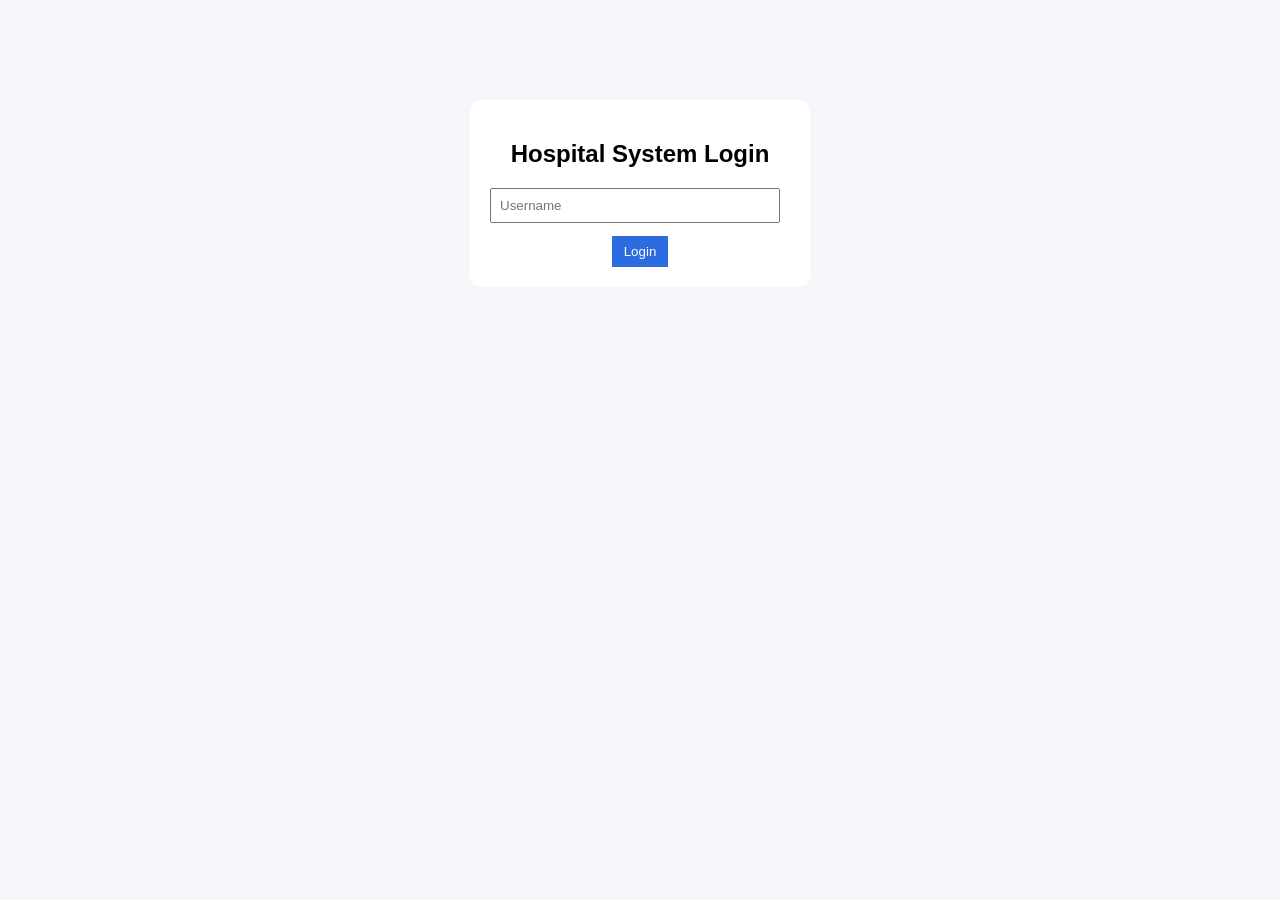
==== login.html @ d5045d53 "JS project" ====
<!DOCTYPE html>
<html>
<head>
    <title>Login</title>
    <link rel="stylesheet" href="style.css">
</head>

<body>

<div class="login-box">
    <h2>Hospital System Login</h2>

    <input type="text" id="username" placeholder="Username">

    <button onclick="login()">Login</button>
</div>

<script src="auth.js"></script>
</body>
</html>
---- style.css ----
body {
    margin: 0;
    font-family: Arial, sans-serif;
    background: #f4f6f9;
}

header {
    background: #1f2a44;
    color: white;
    padding: 15px;
    display: flex;
    justify-content: space-between;
}

main {
    padding: 20px;
    display: grid;
    grid-template-columns: 1fr 1fr;
    gap: 20px;
}

section {
    background: white;
    padding: 15px;
    border-radius: 8px;
}

input {
    display: block;
    width: 90%;
    margin: 8px 0;
    padding: 8px;
}

button {
    padding: 8px 12px;
    cursor: pointer;
    background: #2d6cdf;
    color: white;
    border: none;
    margin-top: 5px;
}

.login-box {
    width: 300px;
    margin: 100px auto;
    background: white;
    padding: 20px;
    text-align: center;
    border-radius: 10px;
}
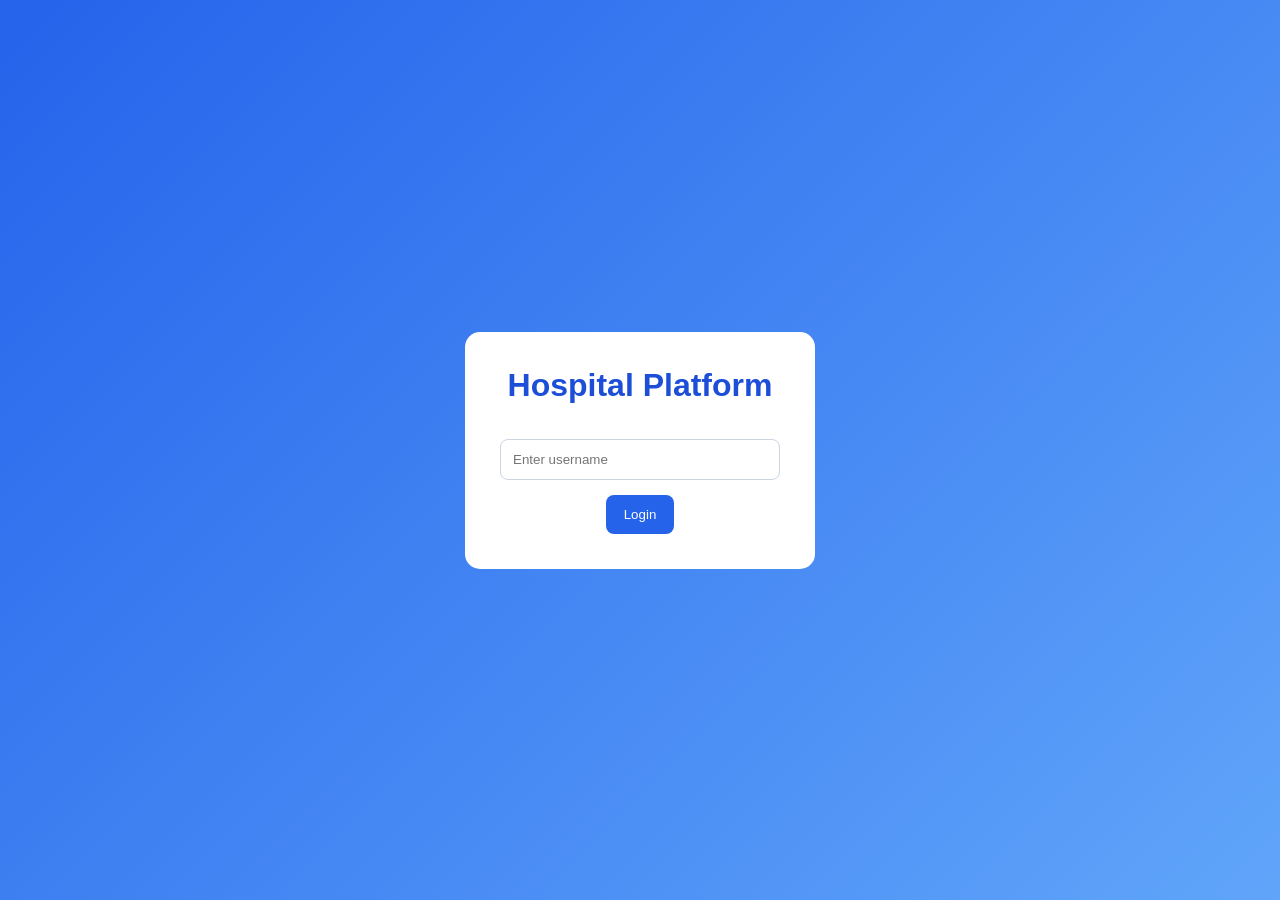
==== commit b6ee29ae: "updated final version" ====
--- a/login.html
+++ b/login.html
@@ -1,20 +1,37 @@
 <!DOCTYPE html>
-<html>
+<html lang="en">
+
 <head>
+    <meta charset="UTF-8">
+    <meta name="viewport" content="width=device-width, initial-scale=1.0">
     <title>Login</title>
+
     <link rel="stylesheet" href="style.css">
 </head>
 
 <body>
 
-<div class="login-box">
-    <h2>Hospital System Login</h2>
+    <div class="login-container">
 
-    <input type="text" id="username" placeholder="Username">
+        <div class="login-card">
 
-    <button onclick="login()">Login</button>
-</div>
+            <h1>Hospital Platform</h1>
 
-<script src="auth.js"></script>
+            <input
+                type="text"
+                id="username"
+                placeholder="Enter username"
+            >
+
+            <button onclick="login()">
+                Login
+            </button>
+
+        </div>
+
+    </div>
+
+    <script src="auth.js"></script>
+
 </body>
 </html>
--- a/style.css
+++ b/style.css
@@ -1,51 +1,158 @@
-body {
+* {
     margin: 0;
-    font-family: Arial, sans-serif;
-    background: #f4f6f9;
+    padding: 0;
+    box-sizing: border-box;
 }
 
-header {
-    background: #1f2a44;
-    color: white;
-    padding: 15px;
+body {
+    font-family: Arial, sans-serif;
+    background: linear-gradient(135deg, #dbeafe, #eff6ff);
+    min-height: 100vh;
     display: flex;
+    color: #1e293b;
+}
+
+.sidebar {
+    width: 250px;
+    background: linear-gradient(180deg, #1d4ed8, #2563eb);
+    color: #fff;
+    padding: 25px;
+    display: flex;
+    flex-direction: column;
     justify-content: space-between;
 }
 
-main {
+.sidebar h2 { margin-bottom: 40px; }
+.sidebar ul { list-style: none; }
+
+.sidebar li {
+    padding: 14px;
+    margin-bottom: 10px;
+    border-radius: 8px;
+    background: rgba(255,255,255,.15);
+    transition: .3s;
+}
+
+.sidebar li:hover {
+    background: rgba(255,255,255,.3);
+    cursor: pointer;
+}
+
+.main-content { flex: 1; padding: 30px; }
+
+.topbar {
+    display: flex;
+    justify-content: space-between;
+    align-items: center;
+    margin-bottom: 20px;
+}
+
+.topbar h1 { color: #1d4ed8; font-size: 36px; }
+.topbar input { width: 250px; padding: 12px; border: none; border-radius: 10px; }
+
+.cards { display: flex; gap: 20px; margin-bottom: 20px; }
+
+.card {
+    background: #fff;
+    border-radius: 15px;
     padding: 20px;
+    box-shadow: 0 4px 12px rgba(0,0,0,.08);
+}
+
+.stats-card { flex: 1; }
+.stats-card p { font-size: 32px; color: #2563eb; margin-top: 10px; }
+
+.content-grid {
     display: grid;
     grid-template-columns: 1fr 1fr;
     gap: 20px;
+    margin-bottom: 20px;
 }
 
-section {
-    background: white;
-    padding: 15px;
+.form-card input {
+    width: 100%;
+    padding: 12px;
+    margin-top: 12px;
+    border: 1px solid #cbd5e1;
     border-radius: 8px;
 }
 
-input {
-    display: block;
-    width: 90%;
-    margin: 8px 0;
-    padding: 8px;
+button {
+    margin-top: 15px;
+    padding: 12px 18px;
+    border: none;
+    border-radius: 8px;
+    background: #2563eb;
+    color: #fff;
+    cursor: pointer;
+    transition: .3s;
 }
 
-button {
-    padding: 8px 12px;
-    cursor: pointer;
-    background: #2d6cdf;
-    color: white;
-    border: none;
-    margin-top: 5px;
+button:hover { background: #1d4ed8; }
+
+.documents-card ul { list-style: none; margin-top: 15px; }
+
+.documents-card li {
+    background: #f8fafc;
+    padding: 14px;
+    margin-bottom: 10px;
+    border-radius: 8px;
+    display: flex;
+    justify-content: space-between;
+    align-items: center;
 }
 
-.login-box {
-    width: 300px;
-    margin: 100px auto;
-    background: white;
-    padding: 20px;
+.ajax-header {
+    display: flex;
+    justify-content: space-between;
+    align-items: center;
+    margin-bottom: 20px;
+}
+
+.api-grid {
+    display: grid;
+    grid-template-columns: repeat(auto-fit, minmax(220px, 1fr));
+    gap: 15px;
+}
+
+.user-card {
+    background: #eff6ff;
+    padding: 15px;
+    border-left: 5px solid #2563eb;
+    border-radius: 10px;
+}
+
+.user-card h4 { margin-bottom: 8px; color: #1d4ed8; }
+
+.login-container {
+    width: 100%;
+    display: flex;
+    justify-content: center;
+    align-items: center;
+    background: linear-gradient(135deg, #2563eb, #60a5fa);
+}
+
+.login-card {
+    width: 350px;
+    background: #fff;
+    padding: 35px;
+    border-radius: 15px;
     text-align: center;
-    border-radius: 10px;
+}
+
+.login-card h1 { color: #1d4ed8; margin-bottom: 20px; }
+
+.login-card input {
+    width: 100%;
+    padding: 12px;
+    margin-top: 15px;
+    border-radius: 8px;
+    border: 1px solid #cbd5e1;
+}
+
+@media(max-width: 900px) {
+    body { flex-direction: column; }
+    .sidebar { width: 100%; }
+    .content-grid { grid-template-columns: 1fr; }
+    .cards { flex-direction: column; }
 }
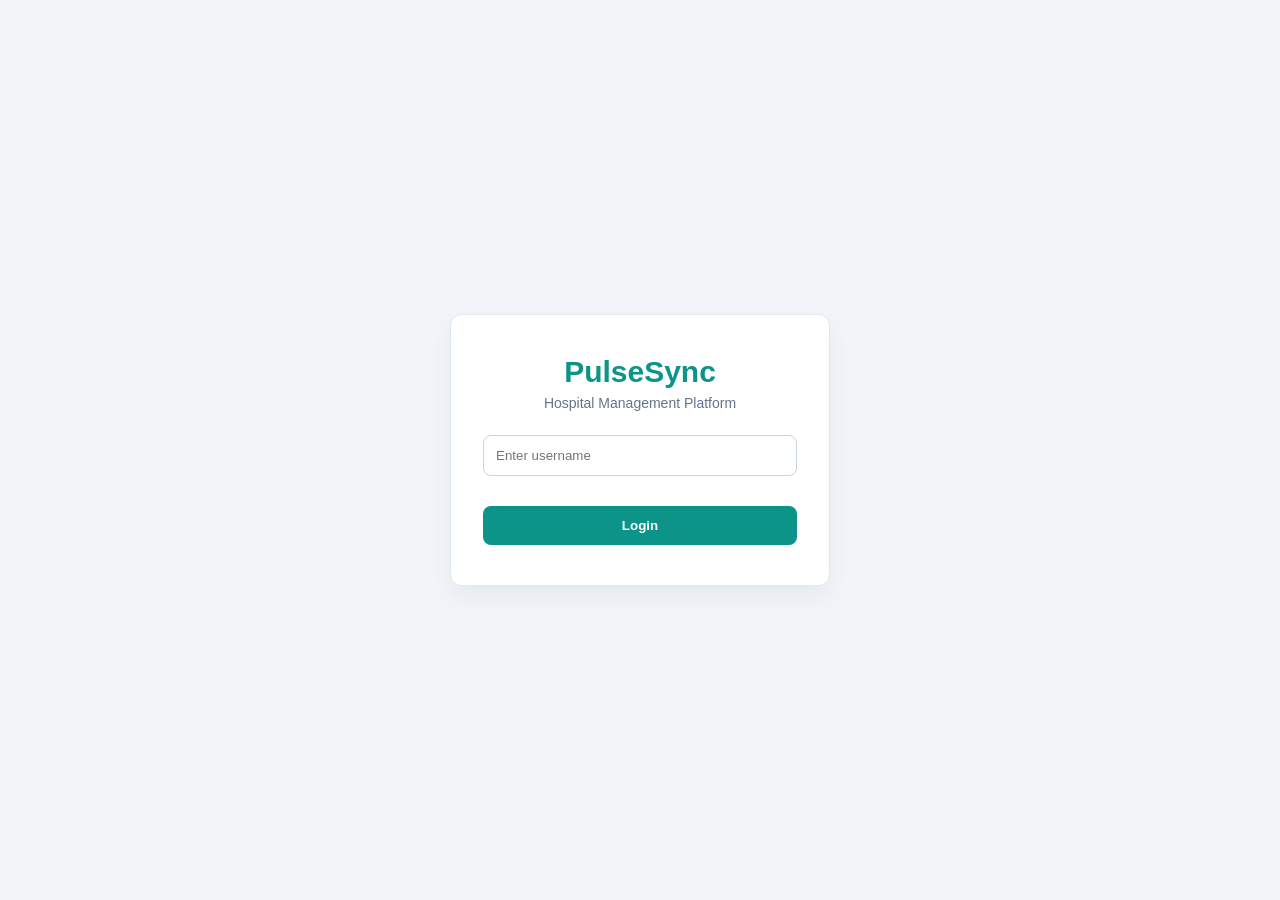
==== commit 3c41f5ce: "final version" ====
--- a/login.html
+++ b/login.html
@@ -4,31 +4,29 @@
 <head>
     <meta charset="UTF-8">
     <meta name="viewport" content="width=device-width, initial-scale=1.0">
-    <title>Login</title>
-
+    <title>Login - PulseSync</title>
     <link rel="stylesheet" href="style.css">
 </head>
 
 <body>
 
     <div class="login-container">
+        <div class="login-card">
+            <h1>PulseSync</h1>
+            <p>Hospital Management Platform</p>
 
-        <div class="login-card">
+            <div class="form-group">
+                <input
+                    type="text"
+                    id="username"
+                    placeholder="Enter username"
+                >
+            </div>
 
-            <h1>Hospital Platform</h1>
-
-            <input
-                type="text"
-                id="username"
-                placeholder="Enter username"
-            >
-
-            <button onclick="login()">
+            <button class="btn-primary" onclick="login()">
                 Login
             </button>
-
         </div>
-
     </div>
 
     <script src="auth.js"></script>
--- a/style.css
+++ b/style.css
@@ -2,157 +2,189 @@
     margin: 0;
     padding: 0;
     box-sizing: border-box;
+    font-family: -apple-system, BlinkMacSystemFont, "Segoe UI", Roboto, sans-serif;
 }
 
 body {
-    font-family: Arial, sans-serif;
-    background: linear-gradient(135deg, #dbeafe, #eff6ff);
+    background-color: #f8fafc;
+    display: flex;
+    color: #334155;
     min-height: 100vh;
-    display: flex;
-    color: #1e293b;
 }
 
-.sidebar {
-    width: 250px;
-    background: linear-gradient(180deg, #1d4ed8, #2563eb);
-    color: #fff;
-    padding: 25px;
-    display: flex;
-    flex-direction: column;
-    justify-content: space-between;
-}
-
-.sidebar h2 { margin-bottom: 40px; }
-.sidebar ul { list-style: none; }
-
-.sidebar li {
-    padding: 14px;
-    margin-bottom: 10px;
-    border-radius: 8px;
-    background: rgba(255,255,255,.15);
-    transition: .3s;
-}
-
-.sidebar li:hover {
-    background: rgba(255,255,255,.3);
-    cursor: pointer;
-}
-
-.main-content { flex: 1; padding: 30px; }
-
-.topbar {
-    display: flex;
-    justify-content: space-between;
-    align-items: center;
-    margin-bottom: 20px;
-}
-
-.topbar h1 { color: #1d4ed8; font-size: 36px; }
-.topbar input { width: 250px; padding: 12px; border: none; border-radius: 10px; }
-
-.cards { display: flex; gap: 20px; margin-bottom: 20px; }
-
-.card {
-    background: #fff;
-    border-radius: 15px;
-    padding: 20px;
-    box-shadow: 0 4px 12px rgba(0,0,0,.08);
-}
-
-.stats-card { flex: 1; }
-.stats-card p { font-size: 32px; color: #2563eb; margin-top: 10px; }
-
-.content-grid {
-    display: grid;
-    grid-template-columns: 1fr 1fr;
-    gap: 20px;
-    margin-bottom: 20px;
-}
-
-.form-card input {
-    width: 100%;
-    padding: 12px;
-    margin-top: 12px;
-    border: 1px solid #cbd5e1;
-    border-radius: 8px;
-}
-
-button {
-    margin-top: 15px;
-    padding: 12px 18px;
-    border: none;
-    border-radius: 8px;
-    background: #2563eb;
-    color: #fff;
-    cursor: pointer;
-    transition: .3s;
-}
-
-button:hover { background: #1d4ed8; }
-
-.documents-card ul { list-style: none; margin-top: 15px; }
-
-.documents-card li {
-    background: #f8fafc;
-    padding: 14px;
-    margin-bottom: 10px;
-    border-radius: 8px;
-    display: flex;
-    justify-content: space-between;
-    align-items: center;
-}
-
-.ajax-header {
-    display: flex;
-    justify-content: space-between;
-    align-items: center;
-    margin-bottom: 20px;
-}
-
-.api-grid {
-    display: grid;
-    grid-template-columns: repeat(auto-fit, minmax(220px, 1fr));
-    gap: 15px;
-}
-
-.user-card {
-    background: #eff6ff;
-    padding: 15px;
-    border-left: 5px solid #2563eb;
-    border-radius: 10px;
-}
-
-.user-card h4 { margin-bottom: 8px; color: #1d4ed8; }
 
 .login-container {
     width: 100%;
     display: flex;
     justify-content: center;
     align-items: center;
-    background: linear-gradient(135deg, #2563eb, #60a5fa);
+    background-color: #f1f5f9;
 }
 
 .login-card {
-    width: 350px;
-    background: #fff;
-    padding: 35px;
-    border-radius: 15px;
+    width: 100%;
+    max-width: 380px;
+    background: #ffffff;
+    padding: 40px 32px;
+    border-radius: 12px;
+    border: 1px solid #e2e8f0;
+    box-shadow: 0 10px 25px rgba(15, 23, 42, 0.05);
     text-align: center;
 }
 
-.login-card h1 { color: #1d4ed8; margin-bottom: 20px; }
+.login-card h1 { color: #0d9488; margin-bottom: 6px; font-size: 30px; }
+.login-card p { color: #64748b; margin-bottom: 24px; font-size: 14px; }
+.login-card input { width: 100%; padding: 12px; border: 1px solid #cbd5e1; border-radius: 8px; margin-bottom: 16px; outline: none; }
+.login-card input:focus { border-color: #0d9488; }
 
-.login-card input {
-    width: 100%;
-    padding: 12px;
-    margin-top: 15px;
-    border-radius: 8px;
-    border: 1px solid #cbd5e1;
+
+.sidebar {
+    width: 260px;
+    background-color: #0f172a;
+    color: #ffffff;
+    padding: 24px;
+    display: flex;
+    flex-direction: column;
+    position: fixed;
+    height: 100vh;
 }
 
-@media(max-width: 900px) {
-    body { flex-direction: column; }
-    .sidebar { width: 100%; }
-    .content-grid { grid-template-columns: 1fr; }
-    .cards { flex-direction: column; }
-}+.sidebar-brand h1 { font-size: 22px; color: #0d9488; }
+.sidebar-brand span { font-size: 11px; color: #64748b; text-transform: uppercase; }
+
+.nav-menu {
+    list-style: none;
+    margin-top: 32px;
+    flex-grow: 1;
+}
+
+.nav-parent {
+    color: #94a3b8;
+    font-size: 15px;
+    font-weight: 700;
+    padding: 10px 8px;
+}
+
+.nav-children {
+    list-style: none;
+    margin-top: 8px;
+    padding-left: 14px;
+    border-left: 2px solid #334155;
+}
+
+.nav-children li {
+    padding: 10px 14px;
+    margin-bottom: 4px;
+    border-radius: 6px;
+    font-size: 13px;
+    font-weight: 500;
+    color: #94a3b8;
+    transition: all 0.2s;
+    cursor: pointer;
+}
+
+.nav-children li:hover, .nav-children li.active {
+    background-color: #1e293b;
+    color: #2dd4bf;
+}
+
+.logout-btn {
+    background: #1e293b;
+    border: 1px solid #334155;
+    color: #f43f5e;
+    padding: 12px;
+    border-radius: 8px;
+    cursor: pointer;
+    font-weight: 600;
+}
+
+.logout-btn:hover { background: #f43f5e; color: #ffffff; }
+
+
+.main-content {
+    flex: 1;
+    padding: 40px;
+    margin-left: 260px;
+}
+
+.topbar {
+    display: flex;
+    justify-content: space-between;
+    align-items: center;
+    margin-bottom: 32px;
+    border-bottom: 1px solid #e2e8f0;
+    padding-bottom: 16px;
+}
+
+.topbar-right { display: flex; align-items: center; gap: 16px; }
+.topbar input { padding: 10px 16px; border: 1px solid #cbd5e1; border-radius: 8px; width: 260px; outline: none; }
+.topbar input:focus { border-color: #0d9488; }
+
+.user-profile {
+    background-color: #ccfbf1;
+    color: #0f766e;
+    padding: 6px 14px;
+    border-radius: 20px;
+    font-size: 13px;
+    font-weight: 700;
+}
+
+.card {
+    background: #ffffff;
+    border-radius: 12px;
+    padding: 24px;
+    border: 1px solid #e2e8f0;
+    margin-bottom: 24px;
+}
+
+.stats-card { border-left: 4px solid #0d9488; max-width: 300px; }
+.stats-card h3 { font-size: 12px; color: #64748b; text-transform: uppercase; }
+.stats-card p { font-size: 32px; font-weight: 800; color: #0f172a; }
+
+.content-grid {
+    display: grid;
+    grid-template-columns: 1fr 1.6fr;
+    gap: 24px;
+}
+
+.form-group { margin-bottom: 14px; }
+.form-card input { width: 100%; padding: 12px; border: 1px solid #cbd5e1; border-radius: 8px; outline: none; }
+.form-card input:focus { border-color: #0d9488; }
+
+.btn-primary, .btn-secondary {
+    padding: 12px;
+    border: none;
+    border-radius: 8px;
+    font-weight: 600;
+    cursor: pointer;
+}
+
+.btn-primary { background: #0d9488; color: #ffffff; width: 100%; }
+.btn-primary:hover { background: #0f766e; }
+.btn-secondary { background: #ffffff; border: 1px solid #cbd5e1; color: #475569; }
+.btn-secondary:hover { background: #f8fafc; }
+
+table {
+    width: 100%;
+    border-collapse: collapse;
+    font-size: 14px;
+}
+
+th { background: #f8fafc; color: #64748b; padding: 12px; text-align: left; border-bottom: 2px solid #edf2f7; }
+td { padding: 14px 12px; border-bottom: 1px solid #f1f5f9; }
+
+td button {
+    padding: 6px 12px;
+    border: none;
+    border-radius: 6px;
+    background: #fee2e2;
+    color: #ef4444;
+    font-weight: 700;
+    cursor: pointer;
+}
+
+td button:hover { background: #ef4444; color: #ffffff; }
+
+.ajax-header { display: flex; justify-content: space-between; align-items: center; margin-bottom: 16px; }
+.api-grid { display: grid; grid-template-columns: repeat(auto-fit, minmax(240px, 1fr)); gap: 16px; }
+.user-card { padding: 16px; border: 1px solid #e2e8f0; border-left: 3px solid #0d9488; border-radius: 8px; }
